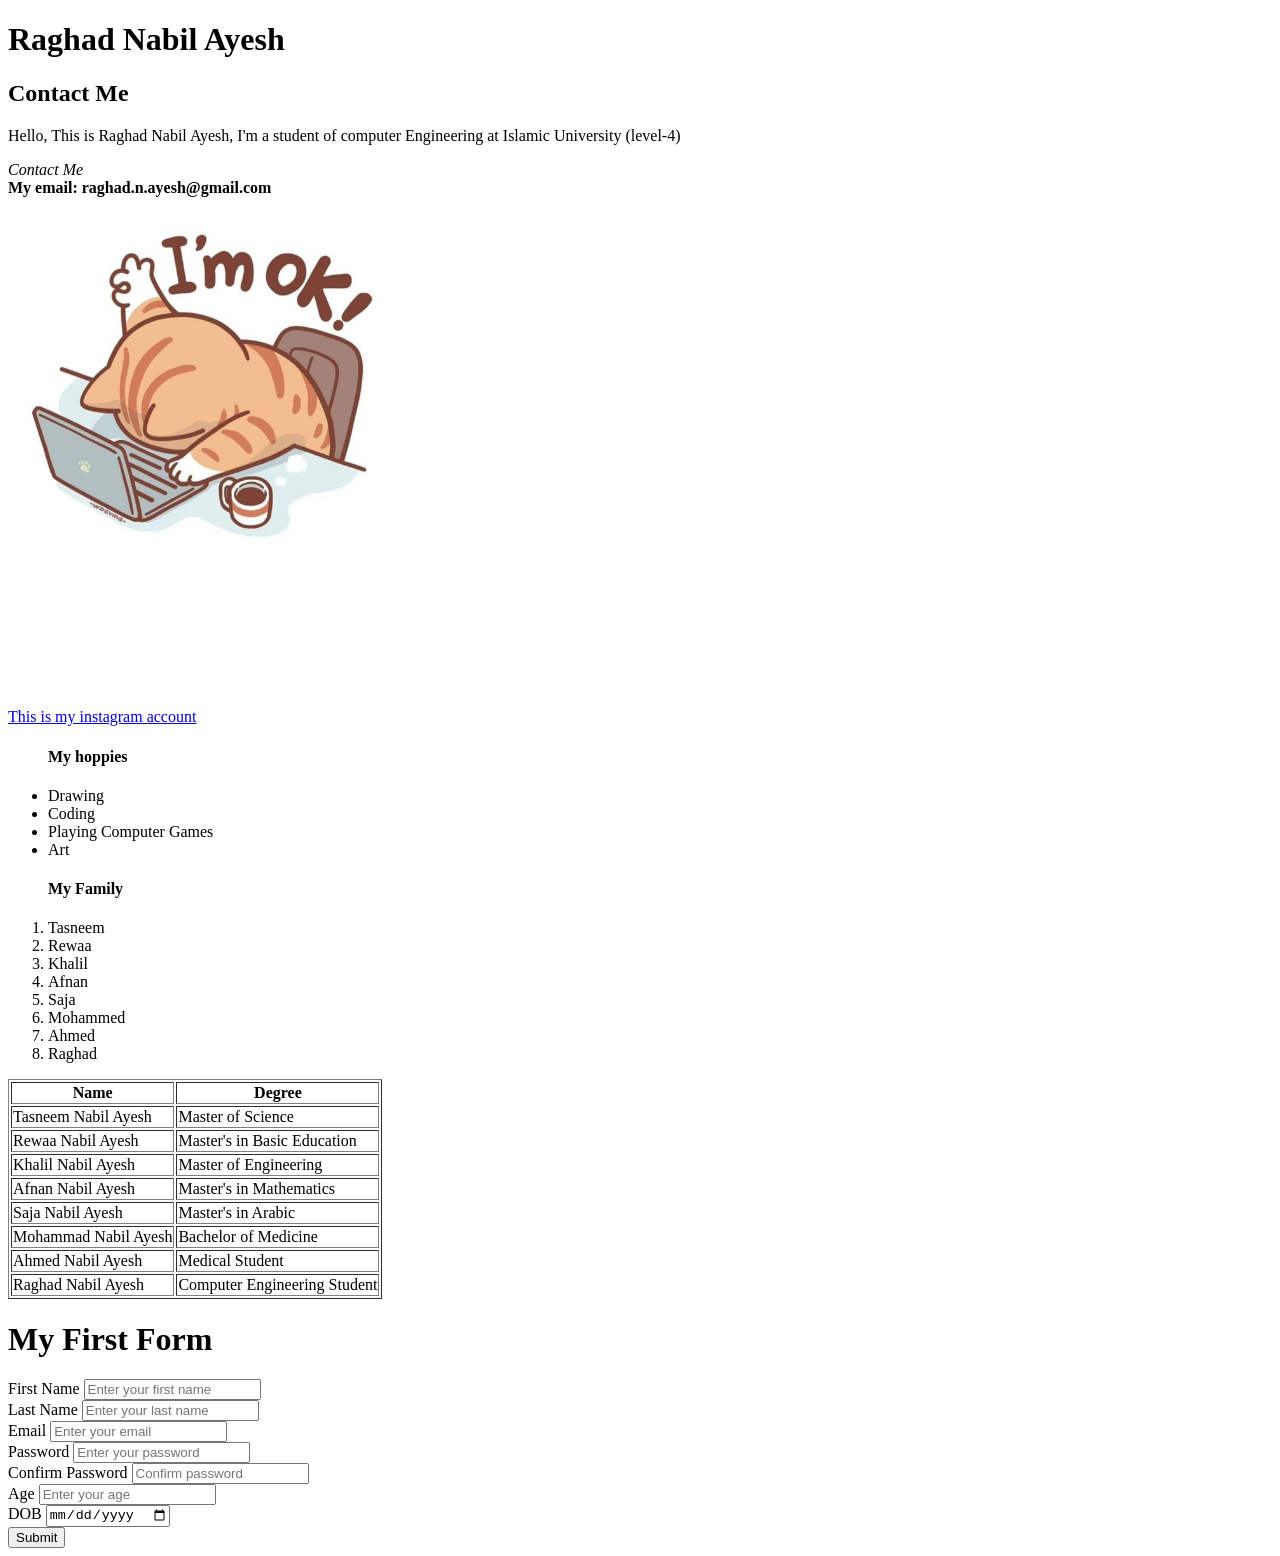
==== index.html @ 07d468e3 "First commit" ====
<!DOCTYPE html>
<html lang="en">
<head>
    <meta charset="UTF-8">
    <meta name="description" content="This is my first Web site, initial-scale=1.0">
    <title>Project01</title>
    <style src="Style.css"></style>
    <script src="interactivity.js"></script>
    <link rel="stylesheet" href="style.css">
</head>
<body>
    <h1>Raghad Nabil Ayesh</h1>
    <h2>Contact Me</h2>
    <p>Hello, This is Raghad Nabil Ayesh,
        I'm a student of computer Engineering at Islamic University (level-4)
    </p>
    <em>Contact Me</em>
    <div></div>
    <strong>My email: raghad.n.ayesh@gmail.com</strong>
    <div></div>
    <img src="image/Screenshot 2026-04-06 174107.png" width="400">
    <div></div>
    <video src="video/VID_212620322_134220_569.mp4"></video>
    <div></div>
    <a href="https://www.instagram.com/raghad.n.ayesh?igsh=cmM1MjV3djIxaTZq">This is my instagram account</a>
    <div></div>
    <ul>
        <h4>My hoppies</h4>
        <li>Drawing</li>
        <li>Coding</li>
        <li>Playing Computer Games</li>
        <li>Art</li>
    </ul>
    <ol>
        <h4>My Family</h4>
        <li>Tasneem</li>
        <li>Rewaa</li>
        <li>Khalil</li>
        <li>Afnan</li>
        <li>Saja</li>
        <li>Mohammed</li>
        <li>Ahmed</li>
        <li>Raghad</li>
    </ol>
    <table border="1">
        <thead>
            <tr>
                <th>Name</th>
                <th>Degree</th>
            </tr>
        </thead>
        <tbody>
            <tr>
                <td>Tasneem Nabil Ayesh</td>
                <td>Master of Science</td>
            </tr>
            <tr>
                <td>Rewaa Nabil Ayesh</td>
                <td>Master's in Basic Education</td>
            </tr>
            <tr>
                <td>Khalil Nabil Ayesh</td>
                <td>Master of Engineering</td>
            </tr>
            <tr>
                <td>Afnan Nabil Ayesh</td>
                <td>Master's in Mathematics</td>
            </tr>
            <tr>
                <td>Saja Nabil Ayesh</td>
                <td>Master's in Arabic</td>
            </tr>
            <tr>
                <td>Mohammad Nabil Ayesh</td>
                <td>Bachelor of Medicine</td>
            </tr>
            <tr>
                <td>Ahmed Nabil Ayesh</td>
                <td>Medical Student</td>
            </tr>
            <tr>
                <td>Raghad Nabil Ayesh</td>
                <td>Computer Engineering Student</td>
            </tr>
        </tbody>
    </table>

    <h1>My First Form</h1>
    <form action="" method="post">
        <div>
        <label for="">First Name</label>
        <input type="text" placeholder="Enter your first name">
        </div>
        <div>
        <label for="">Last Name</label>
        <input type="text" placeholder="Enter your last name">
        </div>
        <div>
        <label for="">Email</label>
        <input type="email" placeholder="Enter your email">
        </div>
        <div>
        <label for="">Password</label>
        <input type="password" placeholder="Enter your password">
        </div>
        <div>
        <label for="">Confirm Password</label>
        <input type="password" placeholder="Confirm password">
        </div>
        <div>
        <label for="">Age</label>
        <input type="number" placeholder="Enter your age">
        </div>
        <div>
        <label for="">DOB</label>
        <input type="date" placeholder="Enter your DOB">
        </div>
        <button>Submit</button>
        

    </form>


</body>
</html>
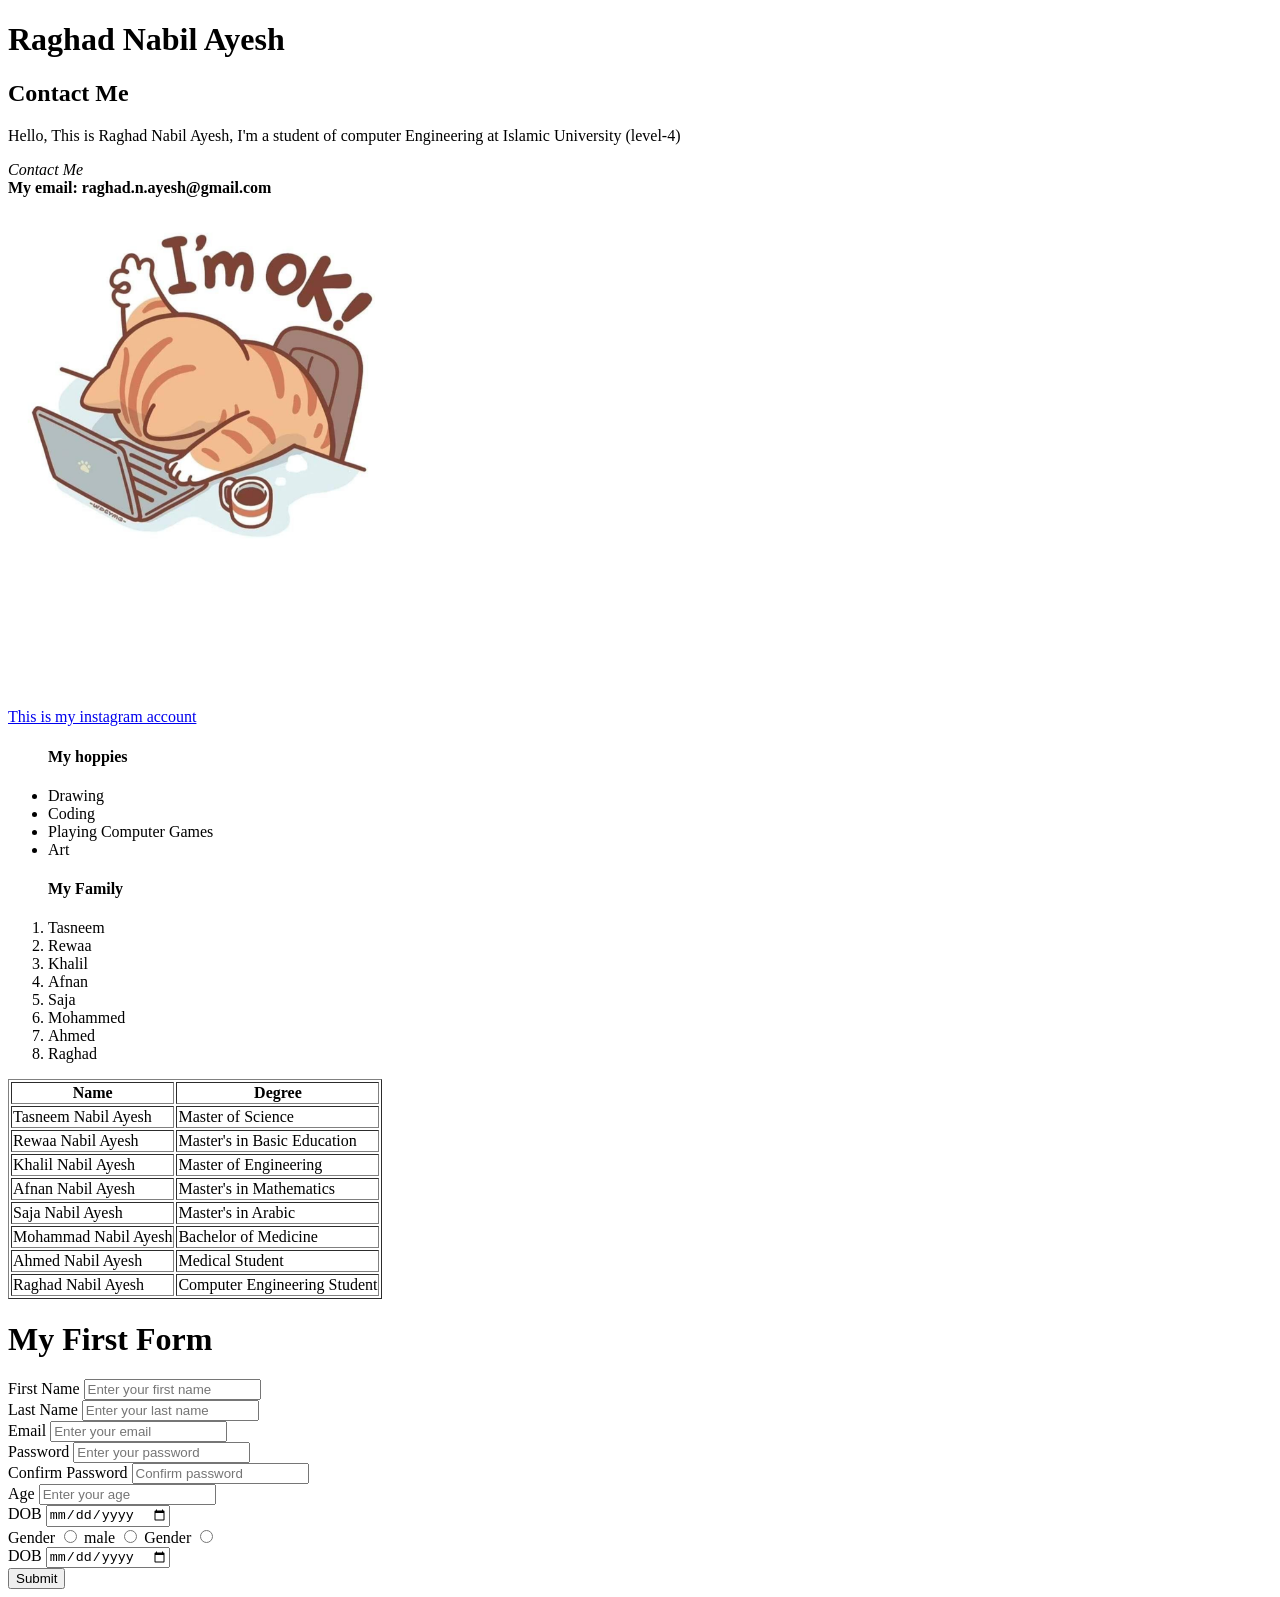
==== commit 33373104: "Add new files" ====
--- a/index.html
+++ b/index.html
@@ -96,24 +96,36 @@
         <input type="text" placeholder="Enter your last name">
         </div>
         <div>
-        <label for="">Email</label>
-        <input type="email" placeholder="Enter your email">
+            <label for="Email" id="Email">Email</label>
+            <input type="email" placeholder="Enter your email">
         </div>
         <div>
-        <label for="">Password</label>
-        <input type="password" placeholder="Enter your password">
+            <label for="">Password</label>
+            <input type="password" placeholder="Enter your password">
         </div>
         <div>
-        <label for="">Confirm Password</label>
-        <input type="password" placeholder="Confirm password">
+            <label for="">Confirm Password</label>
+            <input type="password" placeholder="Confirm password">
         </div>
         <div>
-        <label for="">Age</label>
-        <input type="number" placeholder="Enter your age">
+            <label for="">Age</label>
+            <input type="number" placeholder="Enter your age">
         </div>
         <div>
-        <label for="">DOB</label>
-        <input type="date" placeholder="Enter your DOB">
+            <label for="">DOB</label>
+            <input type="date" placeholder="Enter your DOB">
+        </div>
+        <div>
+            <label for="Gender identity" id="Gender identity">Gender</label>
+            <input type="radio" name="Gender" id="male" placeholder="Gender: ">
+            <label for="male" id="male">male</label>
+            <input type="radio" name="Gender" id="male" placeholder="Gender: ">
+            <label for="Gender identity" id="Gender identity">Gender</label>
+            <input type="radio" name="Gender" id="male" placeholder="Gender: ">
+        </div>
+        <div>
+            <label for="">DOB</label>
+            <input type="date" placeholder="Enter your DOB">
         </div>
         <button>Submit</button>
         
